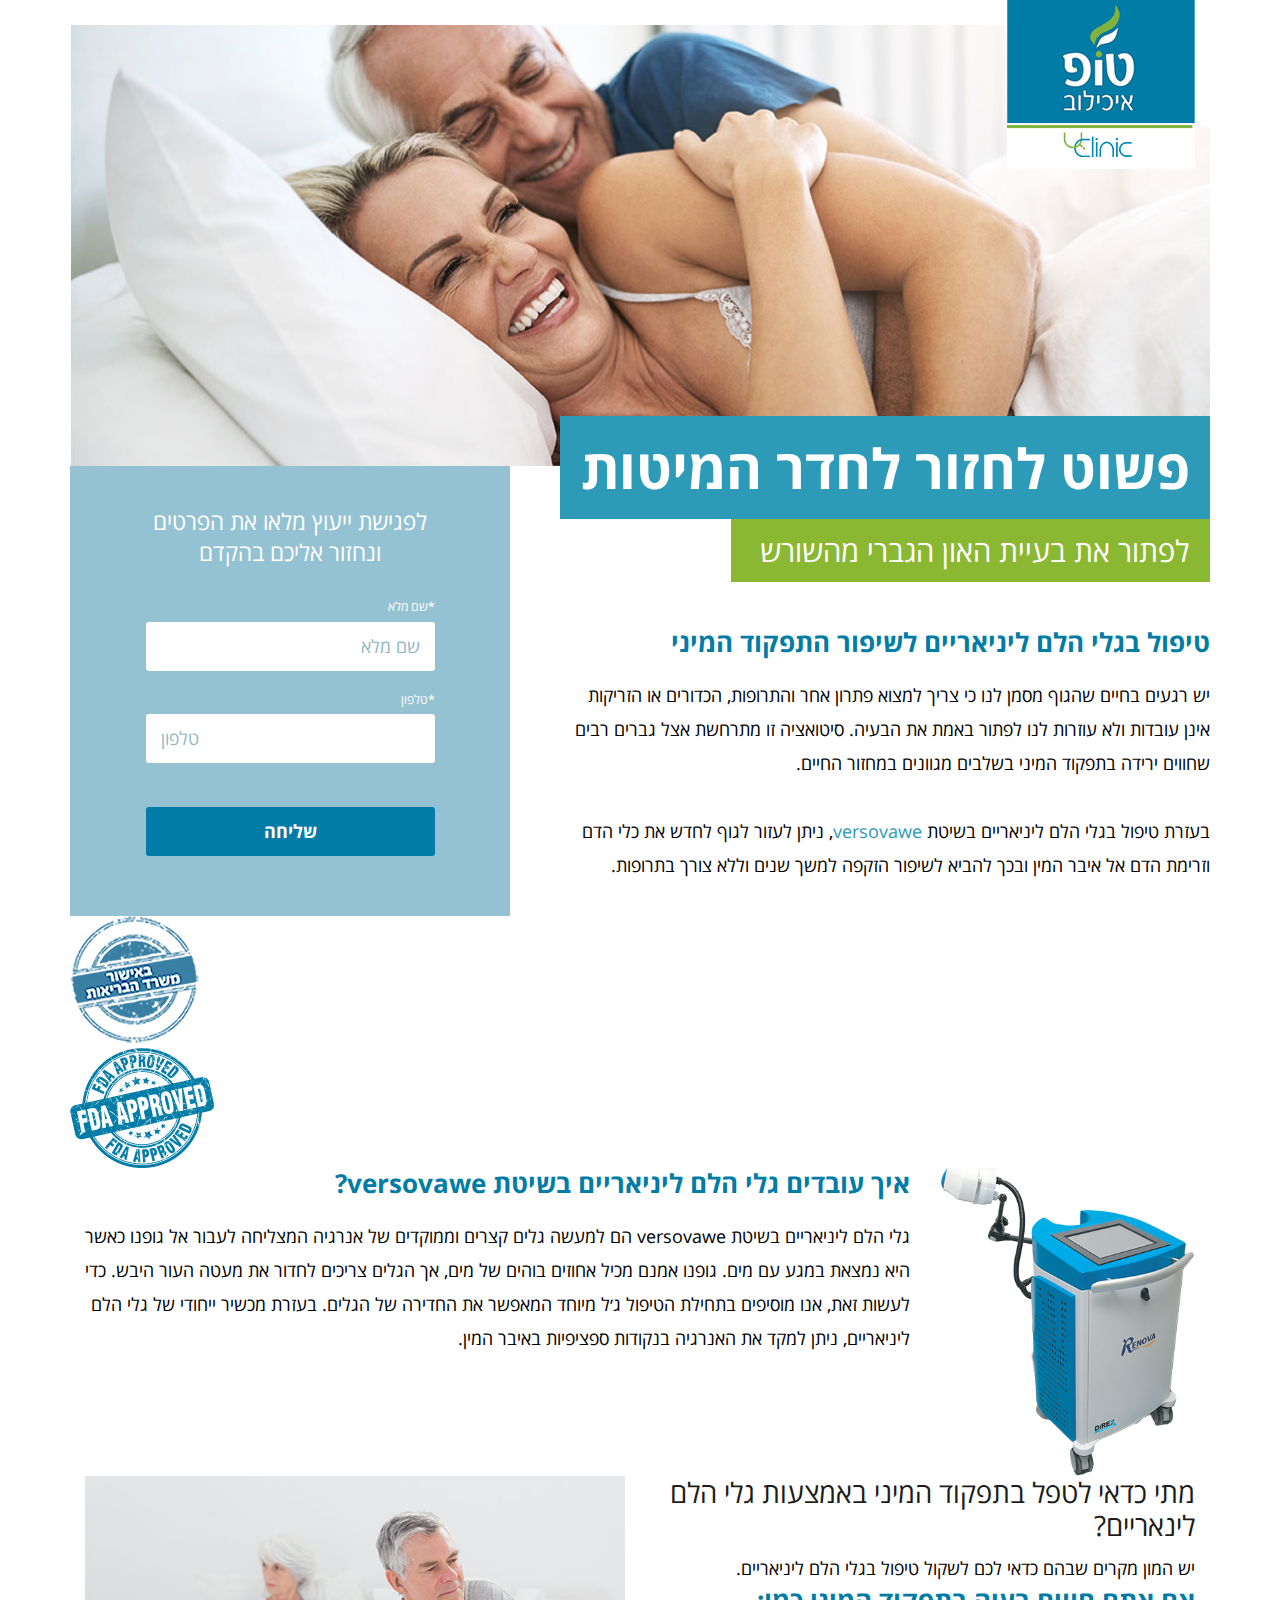
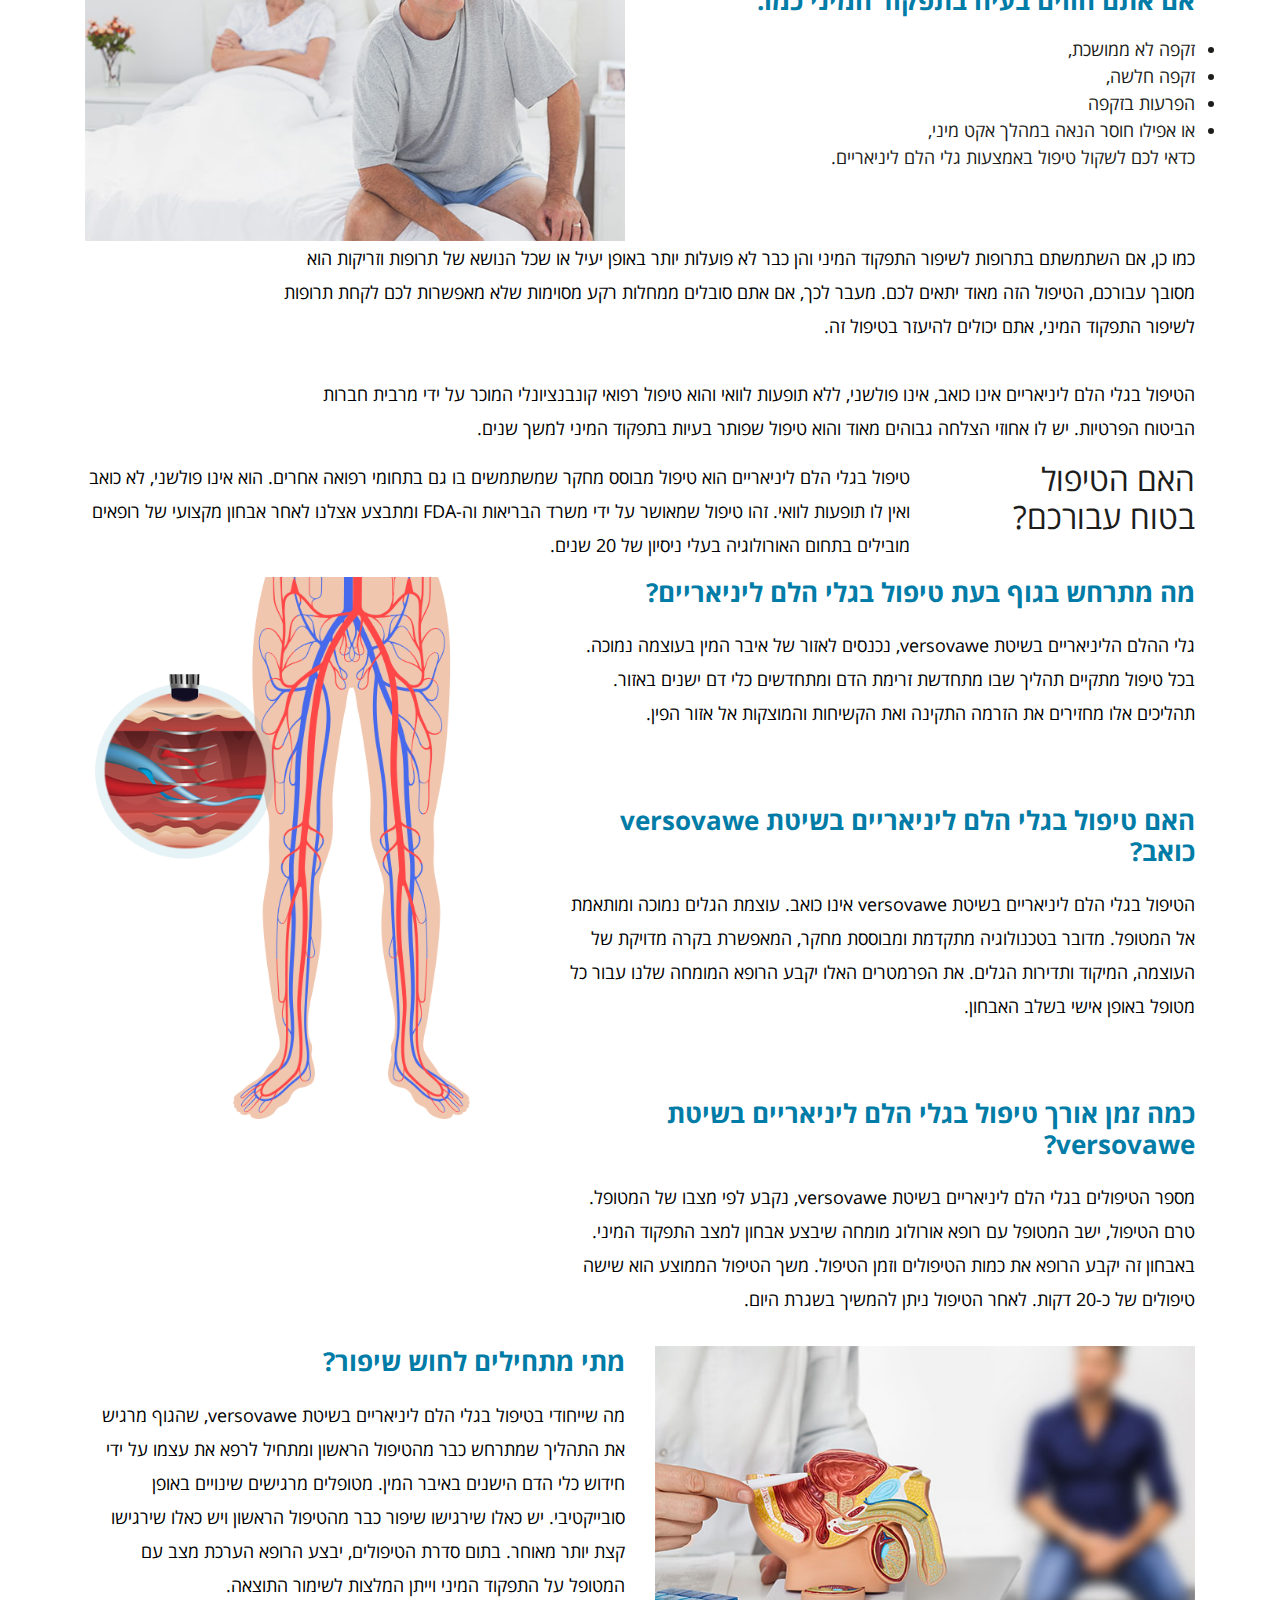
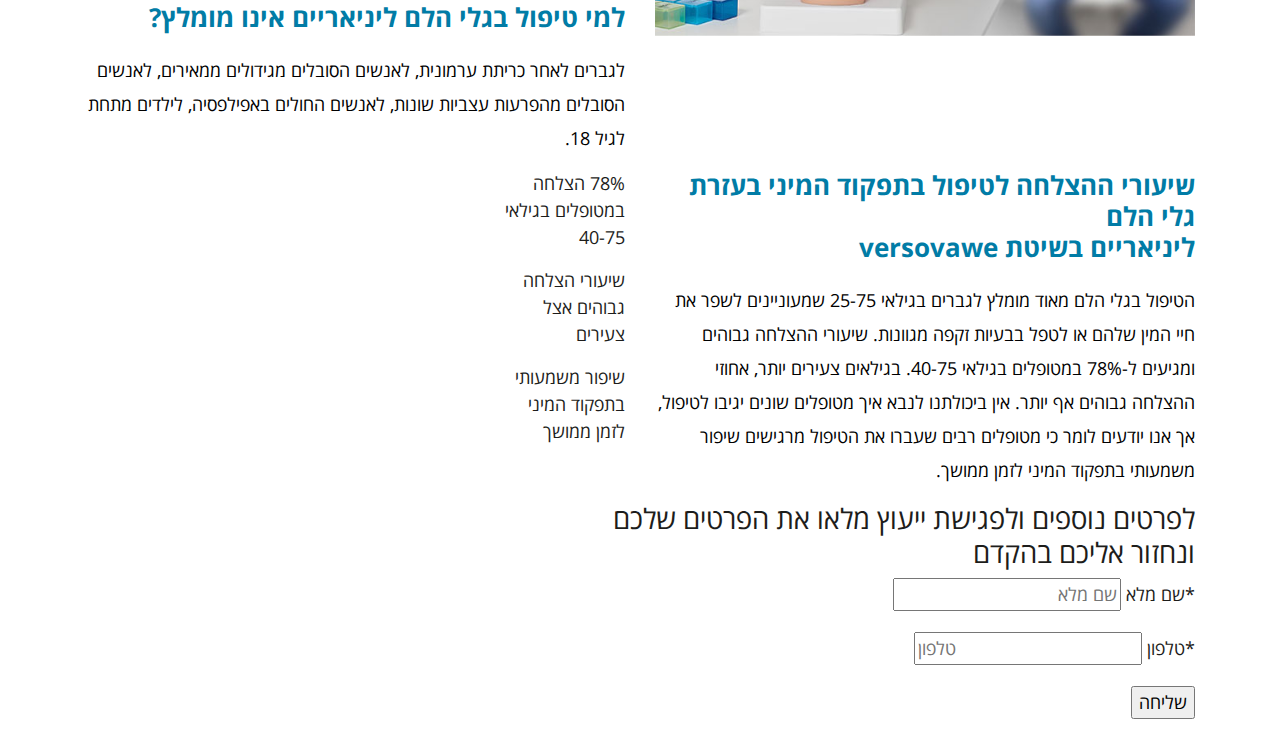
==== uclinic.co.il/index.html @ a856c023 "commit" ====
<!DOCTYPE html>
<html lang="he" dir="rtl">
    <head>
        <title>UClinic</title>

        <!-- Meta -->
        <meta charset="utf-8" />
        <meta name="viewport" content="width=device-width, initial-scale=1.0" />

        <!-- Stylesheet -->
        <link rel="stylesheet" href="css/bootstrap.min.css" />
        <link rel="stylesheet" href="css/aos.css" />
        <link rel="stylesheet" href="css/style.css" />
    </head>
    <body>
        <header>
            <section class="h-sec-one">
                <div class="container">
                    <div class="row">
                        <div class="col-12 col-sm-12 col-md-12 col-lg-12 col-xl-12 p-md-0">
                            <a href="javascript:;" class="h-logo">
                                <img src="images/logo.png" alt="logo" class="img-fluid">
                            </a>
                        </div>
                    </div>
                </div>
            </section>
        </header>

        <main>
            <section class="m-sec-one">
                <div class="container">
                    <div class="row">
                        <div class="col-12 col-sm-12 col-md-12 col-lg-12 col-xl-12 p-md-0">
                            <div class="banner"></div>
                        </div>
                    </div>
                </div>
            </section>

            <section class="m-sec-two">
                <div class="container">
                    <div class="row">
                        <div class="col-12 col-sm-12 col-md-7 col-lg-7 col-xl-7 pl-md-0">
                            <div class="sec-two-right">
                                <div class="sec-two-right-title">
                                    <h2>פשוט לחזור לחדר המיטות</h2>
                                    <h3>לפתור את בעיית האון הגברי מהשורש</h3>
                                </div>
                                <div class="sec-desc">
                                    <h4>טיפול בגלי הלם ליניאריים לשיפור התפקוד המיני</h4>
                                    <p>יש רגעים בחיים שהגוף מסמן לנו כי צריך למצוא פתרון אחר והתרופות, הכדורים או הזריקות אינן עובדות ולא עוזרות לנו לפתור באמת את הבעיה. סיטואציה זו מתרחשת אצל גברים רבים שחווים ירידה בתפקוד המיני בשלבים מגוונים במחזור החיים.<br/><br/>בעזרת טיפול בגלי הלם ליניאריים בשיטת <a href="">versovawe</a>, ניתן לעזור לגוף לחדש את כלי הדם וזרימת הדם אל איבר המין ובכך להביא לשיפור הזקפה למשך שנים וללא צורך בתרופות.</p>
                                </div>
                            </div>
                        </div>
                        <div class="col-12 col-sm-12 col-md-5 col-lg-5 col-xl-5 pr-md-0 text-right">
                            <div class="sec-two-left">
                                <h3>לפגישת ייעוץ מלאו את הפרטים<br/>ונחזור אליכם בהקדם</h3>
                                <form>
                                    <div class="form-group">
                                        <label for="fullname">*שם מלא</label>
                                        <input id="fullname" type="text" name="fullname" placeholder="שם מלא">
                                    </div>
                                    <div class="form-group">
                                        <label for="phone">*טלפון</label>
                                        <input id="phone" type="tel" name="phone" placeholder="טלפון">
                                    </div>
                                    <div class="form-group">
                                        <label>&nbsp;</label>
                                        <input type="submit" value="שליחה">
                                    </div>
                                </form>
                            </div>
                            <div class="">
                                <div class="">
                                    <img src="images/003.png" alt="image" class="img-fluid">
                                </div>
                                <div class="">
                                    <img src="images/002.png" alt="image" class="img-fluid">
                                </div>
                            </div>
                        </div>
                    </div>
                </div>
            </section>

            <section class="m-sec-three">
                <div class="container">
                    <div class="row">
                        <div class="col-12 col-sm-12 col-md-3 col-lg-3 col-xl-3">
                            <div class="">
                                <img src="images/004.png" alt="image" class="img-fluid">
                            </div>
                        </div>
                        <div class="col-12 col-sm-12 col-md-9 col-lg-9 col-xl-9">
                            <div class="sec-desc">
                                <h4>איך עובדים גלי הלם ליניאריים בשיטת versovawe?</h4>
                                <p>גלי הלם ליניאריים בשיטת versovawe הם למעשה גלים קצרים וממוקדים של אנרגיה המצליחה לעבור אל גופנו כאשר היא נמצאת במגע עם מים. גופנו אמנם מכיל אחוזים בוהים של מים, אך הגלים צריכים לחדור את מעטה העור היבש. כדי לעשות זאת, אנו מוסיפים בתחילת הטיפול ג׳ל מיוחד המאפשר את החדירה של הגלים. בעזרת מכשיר ייחודי של גלי הלם ליניאריים, ניתן למקד את האנרגיה בנקודות ספציפיות באיבר המין.</p>
                            </div>
                        </div>
                    </div>
                </div>
            </section>

            <section class="m-sec-four">
                <div class="container">
                    <div class="row">
                        <div class="col-12 col-sm-12 col-md-6 col-lg-6 col-xl-6">
                            <div class="sec-desc">
                                <h3>מתי כדאי לטפל בתפקוד המיני באמצעות גלי הלם לינאריים?</h3>
                                <p>יש המון מקרים שבהם כדאי לכם לשקול טיפול בגלי הלם ליניאריים. </p>
                                <h4>אם אתם חווים בעיה בתפקוד המיני כמו: </h4>
                                <ul>
                                    <li>זקפה לא ממושכת,</li>
                                    <li>זקפה חלשה,</li>
                                    <li>הפרעות בזקפה</li>
                                    <li>או אפילו חוסר הנאה במהלך אקט מיני,</li>
                                </ul>
                                <span class="">כדאי לכם לשקול טיפול באמצעות גלי הלם ליניאריים.</span>
                            </div>
                        </div>
                        <div class="col-12 col-sm-12 col-md-6 col-lg-6 col-xl-6">
                            <div class="">
                                <img src="images/005.jpg" alt="image" class="img-fluid">
                            </div>
                        </div>
                    </div>
                </div>
            </section>

            <section class="m-sec-five">
                <div class="container">
                    <div class="row">
                        <div class="col-12 col-sm-12 col-md-12 col-lg-10 col-xl-10">
                            <div class="sec-desc">
                                <p>כמו כן, אם השתמשתם בתרופות לשיפור התפקוד המיני והן כבר לא פועלות יותר באופן יעיל או שכל הנושא של תרופות וזריקות הוא מסובך עבורכם, הטיפול הזה מאוד יתאים לכם. מעבר לכך, אם אתם סובלים ממחלות רקע מסוימות שלא מאפשרות לכם לקחת תרופות לשיפור התפקוד המיני, אתם יכולים להיעזר בטיפול זה.<br/><br/>הטיפול בגלי הלם ליניאריים אינו כואב, אינו פולשני, ללא תופעות לוואי והוא טיפול רפואי קונבנציונלי המוכר על ידי מרבית חברות הביטוח הפרטיות. יש לו אחוזי הצלחה גבוהים מאוד והוא טיפול שפותר בעיות בתפקוד המיני למשך שנים.</p>
                            </div>
                        </div>
                        <div class="col-12 col-sm-12 col-md-12 col-lg-2 col-xl-2"></div>
                    </div>
                </div>
            </section>

            <section class="m-sec-six">
                <div class="container">
                    <div class="row">
                        <div class="col-12 col-sm-12 col-md-4 col-lg-3 col-xl-3">
                            <div class="">
                                <h2>האם הטיפול <br/>בטוח עבורכם?</h2>
                            </div>
                        </div>
                        <div class="col-12 col-sm-12 col-md-8 col-lg-9 col-xl-9">
                            <div class="sec-desc">
                                <p>טיפול בגלי הלם ליניאריים הוא טיפול מבוסס מחקר שמשתמשים בו גם בתחומי רפואה אחרים. הוא אינו פולשני, לא כואב ואין לו תופעות לוואי. זהו טיפול שמאושר על ידי משרד הבריאות וה-FDA ומתבצע אצלנו לאחר אבחון מקצועי של רופאים מובילים בתחום האורולוגיה בעלי ניסיון של 20 שנים.</p>
                            </div>
                        </div>
                    </div>
                </div>
            </section>

            <section class="m-sec-seven">
                <div class="container">
                    <div class="row">
                        <div class="col-12 col-sm-12 col-md-6 col-lg-7 col-xl-7">
                            <div class="sec-desc">
                                <h4>מה מתרחש בגוף בעת טיפול בגלי הלם ליניאריים?</h4>
                                <p>גלי ההלם הליניאריים בשיטת versovawe, נכנסים לאזור של איבר המין בעוצמה נמוכה. בכל טיפול מתקיים תהליך שבו מתחדשת זרימת הדם ומתחדשים כלי דם ישנים באזור. תהליכים אלו מחזירים את הזרמה התקינה ואת הקשיחות והמוצקות אל אזור הפין.</p>
                                <h4>האם טיפול בגלי הלם ליניאריים בשיטת versovawe כואב?</h4>
                                <p>הטיפול בגלי הלם ליניאריים בשיטת versovawe אינו כואב. עוצמת הגלים נמוכה ומותאמת אל המטופל. מדובר בטכנולוגיה מתקדמת ומבוססת מחקר, המאפשרת בקרה מדויקת של העוצמה, המיקוד ותדירות הגלים. את הפרמטרים האלו יקבע הרופא המומחה שלנו עבור כל מטופל באופן אישי בשלב האבחון.</p>
                                <h4>כמה זמן אורך טיפול בגלי הלם ליניאריים בשיטת versovawe?</h4>
                                <p>מספר הטיפולים בגלי הלם ליניאריים בשיטת versovawe, נקבע לפי מצבו של המטופל. טרם הטיפול, ישב המטופל עם רופא אורולוג מומחה שיבצע אבחון למצב התפקוד המיני. באבחון זה יקבע הרופא את כמות הטיפולים וזמן הטיפול. משך הטיפול הממוצע הוא שישה טיפולים של כ-20 דקות. לאחר הטיפול ניתן להמשיך בשגרת היום.</p>
                            </div>
                        </div>
                        <div class="col-12 col-sm-12 col-md-6 col-lg-5 col-xl-5">
                            <div class="text-left">
                                <img src="images/007.png" alt="image" class="img-fluid">
                            </div>
                        </div>
                    </div>
                </div>
            </section>

            <section class="m-sec-eight">
                <div class="container">
                    <div class="row">
                        <div class="col-12 col-sm-12 col-md-6 col-lg-6 col-xl-6">
                            <div class="">
                                <img src="images/008.jpg" alt="image" class="img-fluid">
                            </div>
                        </div>
                        <div class="col-12 col-sm-12 col-md-6 col-lg-6 col-xl-6">
                            <div class="sec-desc">
                                <h4>מתי מתחילים לחוש שיפור?</h4>
                                <p>מה שייחודי בטיפול בגלי הלם ליניאריים בשיטת versovawe, שהגוף מרגיש את התהליך שמתרחש כבר מהטיפול הראשון ומתחיל לרפא את עצמו על ידי חידוש כלי הדם הישנים באיבר המין. מטופלים מרגישים שינויים באופן סובייקטיבי. יש כאלו שירגישו שיפור כבר מהטיפול הראשון ויש כאלו שירגישו קצת יותר מאוחר. בתום סדרת הטיפולים, יבצע הרופא הערכת מצב עם המטופל על התפקוד המיני וייתן המלצות לשימור התוצאה.</p>
                                <h4>למי טיפול בגלי הלם ליניאריים אינו מומלץ?</h4>
                                <p>לגברים לאחר כריתת ערמונית, לאנשים הסובלים מגידולים ממאירים, לאנשים הסובלים מהפרעות עצביות שונות, לאנשים החולים באפילפסיה, לילדים מתחת לגיל 18.</p>
                            </div>
                        </div>
                    </div>
                </div>
            </section>

            <section class="m-sec-nine">
                <div class="container">
                    <div class="row">
                        <div class="col-12 col-sm-12 col-md-6 col-lg-6 col-xl-6">
                            <div class="sec-desc">
                                <h4>שיעורי ההצלחה לטיפול בתפקוד המיני בעזרת גלי הלם <br/>ליניאריים בשיטת versovawe</h4>
                                <p>הטיפול בגלי הלם מאוד מומלץ לגברים בגילאי 25-75 שמעוניינים לשפר את חיי המין שלהם או לטפל בבעיות זקפה מגוונות. שיעורי ההצלחה גבוהים ומגיעים ל-78% במטופלים בגילאי 40-75. בגילאים צעירים יותר, אחוזי ההצלחה גבוהים אף יותר. אין ביכולתנו לנבא איך מטופלים שונים יגיבו לטיפול, אך אנו יודעים לומר כי מטופלים רבים שעברו את הטיפול מרגישים שיפור משמעותי בתפקוד המיני לזמן ממושך.</p>
                            </div>
                        </div>
                        <div class="col-12 col-sm-12 col-md-6 col-lg-6 col-xl-6">
                            <div class="">
                                <p>78% הצלחה<br/>במטופלים בגילאי<br/>40-75</p>
                                <p>שיעורי הצלחה<br/>גבוהים אצל<br/>צעירים</p>
                                <p>שיפור משמעותי <br/>בתפקוד המיני<br/>לזמן ממושך</p>
                            </div>
                        </div>
                    </div>
                </div>
            </section>
        </main>

        <footer>
            <section class="f-sec-one">
                <div class="container">
                    <div class="row">
                        <div class="col-12 col-sm-12 col-md-12 col-lg-12 col-xl-12">
                            <div class="">
                                <h3>לפרטים נוספים ולפגישת ייעוץ מלאו את הפרטים שלכם<br/>ונחזור אליכם בהקדם</h3>
                                <form>
                                    <div class="form-group">
                                        <label for="fullname">*שם מלא</label>
                                        <input id="fullname" type="text" name="fullname" placeholder="שם מלא">
                                    </div>
                                    <div class="form-group">
                                        <label for="phone">*טלפון</label>
                                        <input id="phone" type="tel" name="phone" placeholder="טלפון">
                                    </div>
                                    <div class="form-group">
                                        <input type="submit" value="שליחה">
                                    </div>
                                </form>
                            </div>
                        </div>
                    </div>
                </div>
            </section>
        </footer>

        <!-- Javascript -->
        <script src="js/jquery.min.js"></script>
        <script src="js/bootstrap.min.js"></script>
        <script src="js/aos.js"></script>
        <script src="js/script.js"></script>
    </body>
</html>
---- uclinic.co.il/css/style.css ----
@font-face {
    font-family: 'OpenSansHebrew';
    src: url('../fonts/OpenSansHebrew-Light.eot?#iefix') format('embedded-opentype'), url('../fonts/OpenSansHebrew-Light.woff') format('woff'), url('../fonts/OpenSansHebrew-Light.ttf') format('truetype'), url('../fonts/OpenSansHebrew-Light.svg#OpenSansHebrew-Light') format('svg');
    font-weight: 300;
    font-style: normal;
    display: swap;
}

@font-face {
    font-family: 'OpenSansHebrew';
    src: url('../fonts/OpenSansHebrew-Regular.eot');
    src: local('ג˜÷'), url('../fonts/OpenSansHebrew-Regular.woff') format('woff'), url('../fonts/OpenSansHebrew-Regular.ttf') format('truetype'), url('../fonts/OpenSansHebrew-Regular.svg') format('svg');
    font-weight: 400;
    font-style: normal;
    display: swap;
}

@font-face {
    font-family: 'OpenSansHebrew';
    src: url('../fonts/OpenSansHebrew-Bold.eot');
    src: local('ג˜÷'), url('../fonts/OpenSansHebrew-Bold.woff') format('woff'), url('../fonts/OpenSansHebrew-Bold.ttf') format('truetype'), url('../fonts/OpenSansHebrew-Bold.svg') format('svg');
    font-weight: 700;
    font-style: normal;
    display: swap;
}

@font-face {
    font-family: 'OpenSansHebrew';
    src: url('../fonts/OpenSansHebrew-ExtraBold.eot');
    src: local('☺'), url('../fonts/OpenSansHebrew-ExtraBold.woff') format('woff'), url('../fonts/OpenSansHebrew-ExtraBold.ttf') format('truetype'), url('../fonts/OpenSansHebrew-ExtraBold.svg') format('svg');
    font-weight: 900;
    font-style: normal;
    display: swap;
}

body {
    font-family: 'OpenSansHebrew';
    font-size: 18px;
    color: #1d1d1b;
}

a {
    color: #2d9ab7;
}

a:hover {
    color: #2d9ab7;
    text-decoration: none;
}

dl,
ol,
ul {
    margin-bottom: 0;
    padding-right: 0;
}

.h-sec-one {
    padding-top: 25px;
}

.h-logo {
    position: absolute;
    top: -25px; 
    right: 15px;
    z-index: 1;
}

.banner {
    min-height: 441px;
    background-image: url('../images/001.jpg');
    background-repeat: no-repeat;
    background-position: top left;
    background-size: cover;
}

.sec-two-right-title {
    margin-top: -50px;
    margin-bottom: 45px;
}

.sec-two-right-title h2 {
    font-size: 54.89px;
    line-height: normal;
    font-weight: 700;
    color: #ffffff;
    background-color: #2d9ab7;
    margin-bottom: 0;
    margin-top: 0;
    padding: 14px 20px;
}

.sec-two-right-title h3 {
    font-size: 29.77px;
    line-height: normal;
    font-weight: 400;
    color: #ffffff;
    background-color: #8bb833;
    margin-bottom: 0;
    margin-top: 0;
    padding: 11px 21px 11px 29px;
    display: inline-block;
}

.sec-desc h4 {
    font-size: 26px;
    font-weight: 700;
    color: #017ca6;
    margin-top: 0;
    margin-bottom: 20px;
}

.sec-desc p {
    font-size: 18px;
    line-height: 34px;
    font-weight: 400;
    color: #000000;
    margin-bottom: 15px;
}

.sec-desc p:not(:last-child) {
    margin-bottom: 0;
}

.m-sec-seven {
    margin-bottom: 15px;
}

.m-sec-seven .sec-desc p:not(:last-child) {
    margin-bottom: 75px;
}

.sec-two-left {
    background-color: #94c2d2;
    padding: 40px;
    text-align: center;
    max-width: 440px;
    display: inline-block;
    vertical-align: top;
    width: 100%;
}

.sec-two-left h3 {
    color: #ffffff;
    font-size: 22.86px;
    line-height: 31.14px;
    margin-top: 0;
    margin-bottom: 30px;
}

.sec-two-left form label {
    display: block;
    font-size: 12.34px;
    color: #ffffff;
    text-align: right;
    width: 289px;
    margin: 0 auto 5px;
}

.sec-two-left form .form-group {
    margin-bottom: 0;
}

.sec-two-left form input {
    width: 289px;
    margin: 0 auto 20px;
    border: 0;
    font-size: 18px;
    color: #93b7c4;
    border-radius: 3px;
    padding: 11px 15px;
}

.sec-two-left form input::placeholder {
    color: #93b7c4;
    opacity: 1;
}
  
.sec-two-left form input:-ms-input-placeholder {
    color: #93b7c4;
}
  
.sec-two-left form input::-ms-input-placeholder {
    color: #93b7c4;
}

.sec-two-left form input[type="submit"] {
    background-color: #017ca6;
    font-size: 18px;
    font-weight: 700;
    color: #ffffff;
}


/* Responsive */
@media (max-width:575px) {

}

@media (min-width:576px) {

}

@media (max-width:767px) {

}

@media (min-width:768px) {

}

@media (min-width:768px) and (max-width:991px) {

}

@media (min-width:992px) {

}

@media (min-width:992px) and (max-width:1199px) {

}

@media (min-width:1200px) {

}

@media (min-width:1440px) {
    .container, .container-lg, .container-md, .container-sm, .container-xl {
        max-width: 1400px;
    }
    .sec-two-right {
        max-width: 709px;
    }
    .m-sec-seven .sec-desc {
        padding-left: 75px;
        padding-top: 75px;
        padding-bottom: 75px;
    }
}
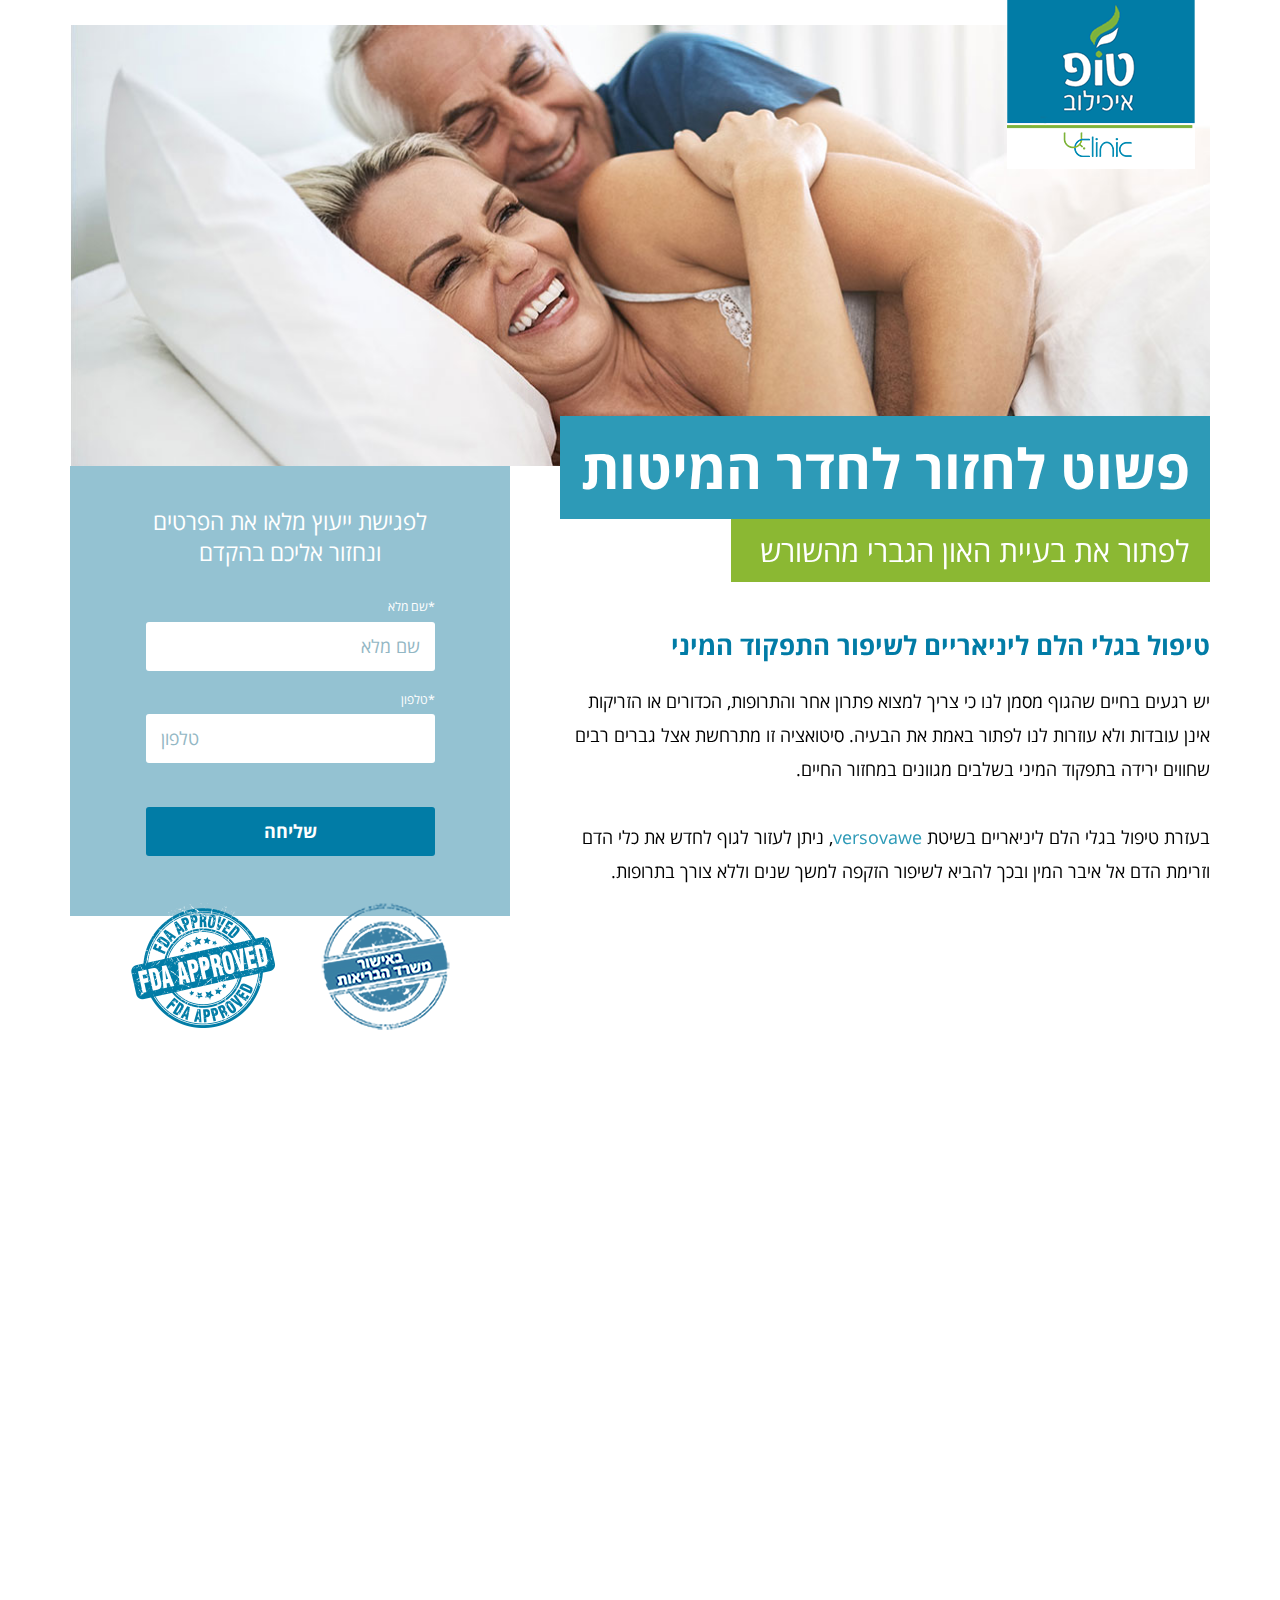
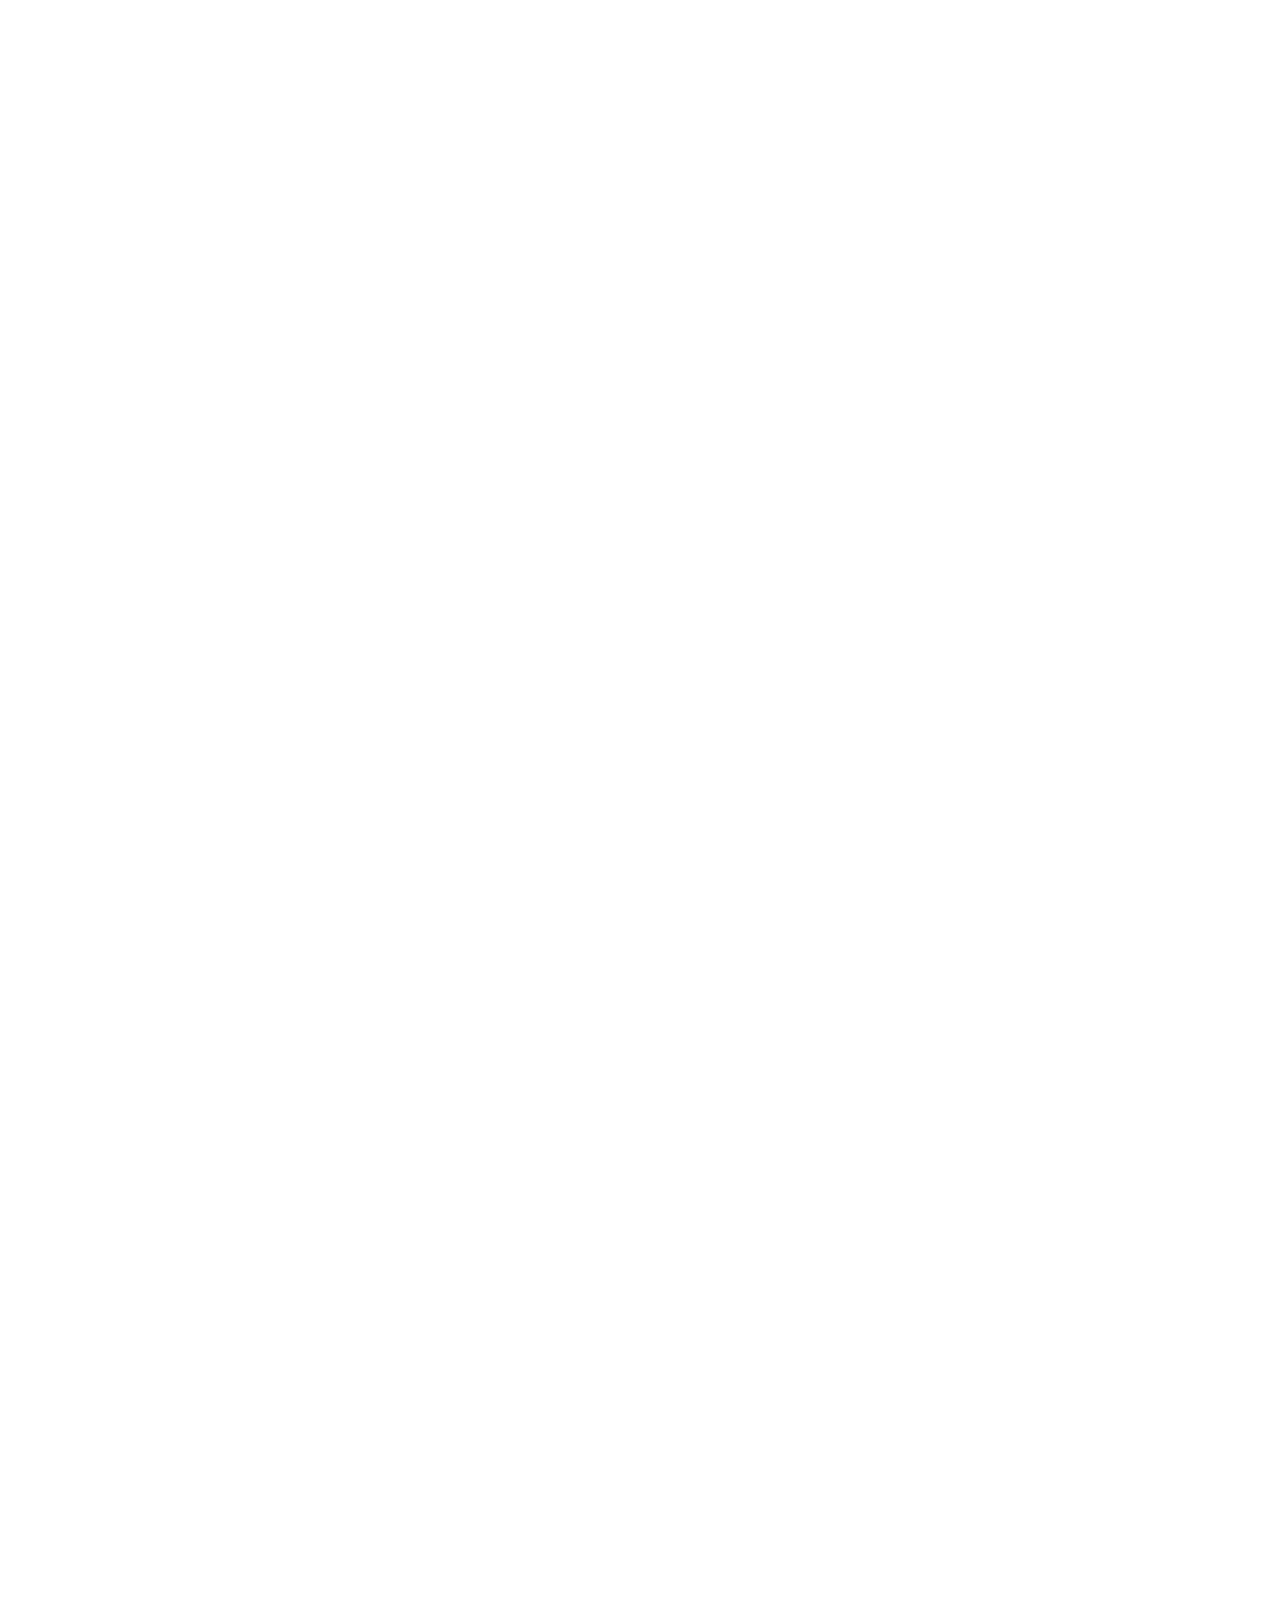
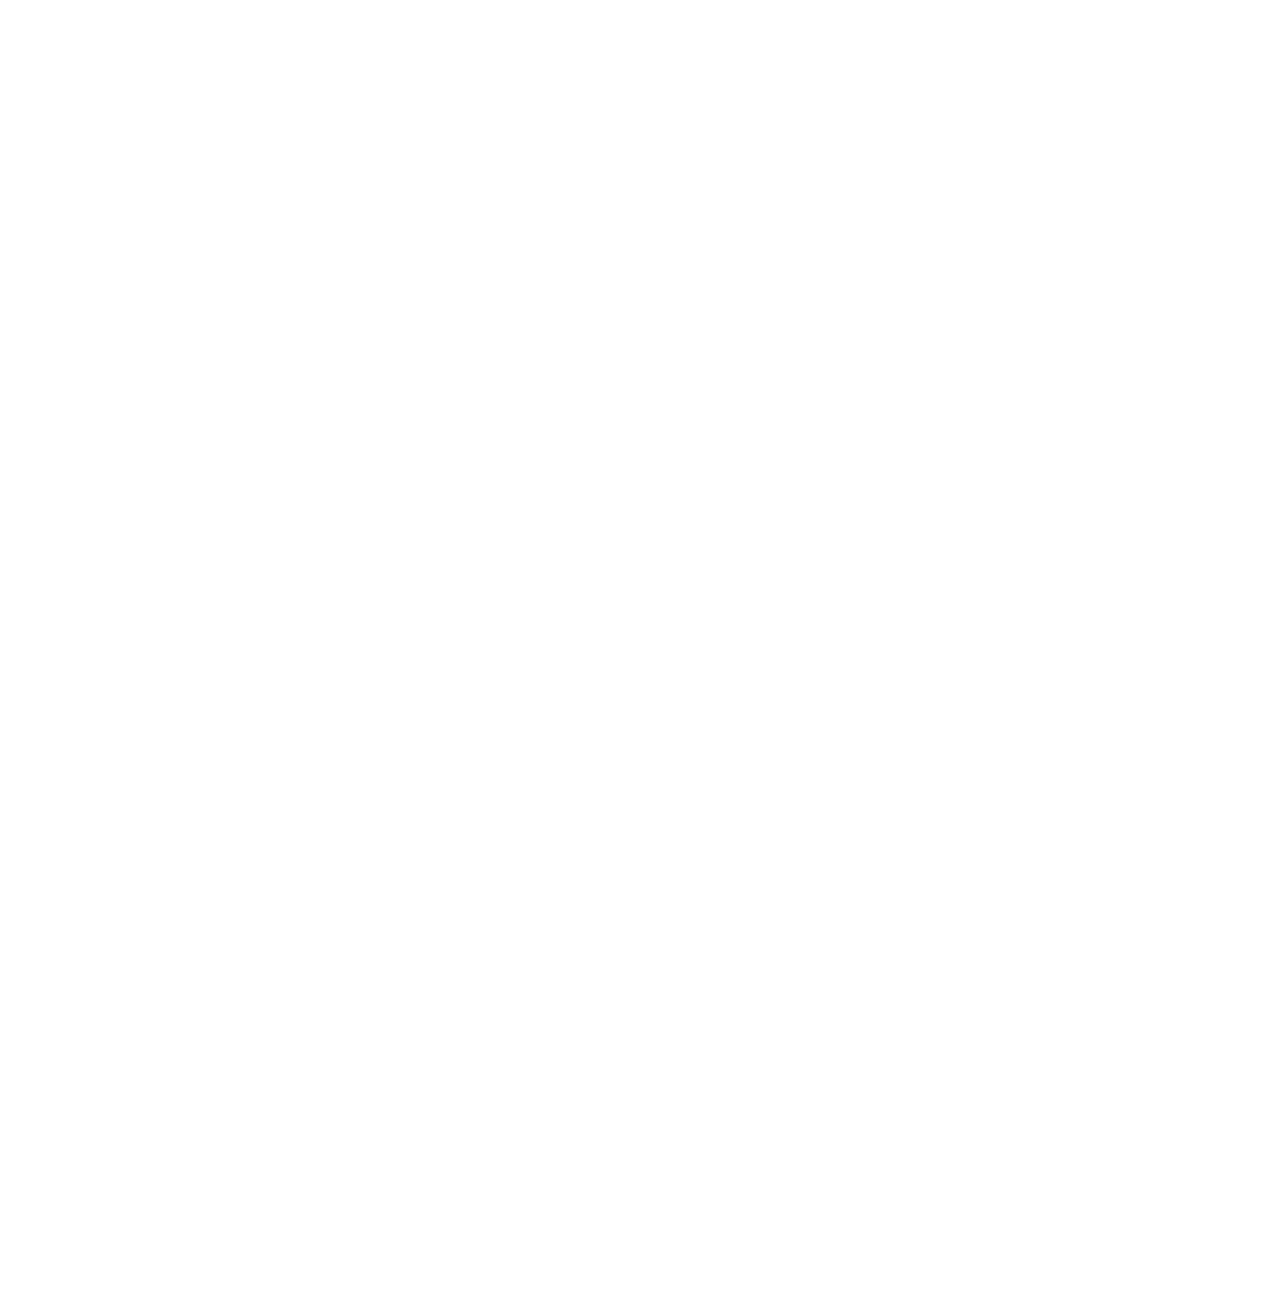
==== commit de69cbb3: "commit" ====
--- a/uclinic.co.il/index.html
+++ b/uclinic.co.il/index.html
@@ -17,7 +17,7 @@
             <section class="h-sec-one">
                 <div class="container">
                     <div class="row">
-                        <div class="col-12 col-sm-12 col-md-12 col-lg-12 col-xl-12 p-md-0">
+                        <div class="col-12 col-sm-12 col-md-12 col-lg-12 col-xl-12 px-lg-0">
                             <a href="javascript:;" class="h-logo">
                                 <img src="images/logo.png" alt="logo" class="img-fluid">
                             </a>
@@ -31,7 +31,7 @@
             <section class="m-sec-one">
                 <div class="container">
                     <div class="row">
-                        <div class="col-12 col-sm-12 col-md-12 col-lg-12 col-xl-12 p-md-0">
+                        <div class="col-12 col-sm-12 col-md-12 col-lg-12 col-xl-12 px-lg-0" data-aos="fade-down">
                             <div class="banner"></div>
                         </div>
                     </div>
@@ -41,7 +41,7 @@
             <section class="m-sec-two">
                 <div class="container">
                     <div class="row">
-                        <div class="col-12 col-sm-12 col-md-7 col-lg-7 col-xl-7 pl-md-0">
+                        <div class="col-12 col-sm-12 col-md-12 col-lg-7 col-xl-7 pl-lg-0" data-aos="fade-left">
                             <div class="sec-two-right">
                                 <div class="sec-two-right-title">
                                     <h2>פשוט לחזור לחדר המיטות</h2>
@@ -53,7 +53,7 @@
                                 </div>
                             </div>
                         </div>
-                        <div class="col-12 col-sm-12 col-md-5 col-lg-5 col-xl-5 pr-md-0 text-right">
+                        <div class="col-12 col-sm-12 col-md-12 col-lg-5 col-xl-5 pr-lg-0 text-right" data-aos="fade-right">
                             <div class="sec-two-left">
                                 <h3>לפגישת ייעוץ מלאו את הפרטים<br/>ונחזור אליכם בהקדם</h3>
                                 <form>
@@ -71,11 +71,11 @@
                                     </div>
                                 </form>
                             </div>
-                            <div class="">
-                                <div class="">
+                            <div class="sec-two-left-fda">
+                                <div class="fda-icon">
                                     <img src="images/003.png" alt="image" class="img-fluid">
                                 </div>
-                                <div class="">
+                                <div class="fda-icon">
                                     <img src="images/002.png" alt="image" class="img-fluid">
                                 </div>
                             </div>
@@ -87,12 +87,12 @@
             <section class="m-sec-three">
                 <div class="container">
                     <div class="row">
-                        <div class="col-12 col-sm-12 col-md-3 col-lg-3 col-xl-3">
-                            <div class="">
+                        <div class="col-12 col-sm-12 col-md-12 col-lg-2 col-xl-2 pl-lg-0" data-aos="flip-left">
+                            <div class="m-sec-three-img">
                                 <img src="images/004.png" alt="image" class="img-fluid">
                             </div>
                         </div>
-                        <div class="col-12 col-sm-12 col-md-9 col-lg-9 col-xl-9">
+                        <div class="col-12 col-sm-12 col-md-12 col-lg-10 col-xl-10 pr-lg-0" data-aos="fade-right">
                             <div class="sec-desc">
                                 <h4>איך עובדים גלי הלם ליניאריים בשיטת versovawe?</h4>
                                 <p>גלי הלם ליניאריים בשיטת versovawe הם למעשה גלים קצרים וממוקדים של אנרגיה המצליחה לעבור אל גופנו כאשר היא נמצאת במגע עם מים. גופנו אמנם מכיל אחוזים בוהים של מים, אך הגלים צריכים לחדור את מעטה העור היבש. כדי לעשות זאת, אנו מוסיפים בתחילת הטיפול ג׳ל מיוחד המאפשר את החדירה של הגלים. בעזרת מכשיר ייחודי של גלי הלם ליניאריים, ניתן למקד את האנרגיה בנקודות ספציפיות באיבר המין.</p>
@@ -105,9 +105,9 @@
             <section class="m-sec-four">
                 <div class="container">
                     <div class="row">
-                        <div class="col-12 col-sm-12 col-md-6 col-lg-6 col-xl-6">
-                            <div class="sec-desc">
-                                <h3>מתי כדאי לטפל בתפקוד המיני באמצעות גלי הלם לינאריים?</h3>
+                        <div class="col-12 col-sm-12 col-md-12 col-lg-6 col-xl-6 pl-lg-0" data-aos="fade-left">
+                            <div class="sec-desc">
+                                <h4>מתי כדאי לטפל בתפקוד המיני באמצעות גלי הלם לינאריים?</h4>
                                 <p>יש המון מקרים שבהם כדאי לכם לשקול טיפול בגלי הלם ליניאריים. </p>
                                 <h4>אם אתם חווים בעיה בתפקוד המיני כמו: </h4>
                                 <ul>
@@ -116,12 +116,12 @@
                                     <li>הפרעות בזקפה</li>
                                     <li>או אפילו חוסר הנאה במהלך אקט מיני,</li>
                                 </ul>
-                                <span class="">כדאי לכם לשקול טיפול באמצעות גלי הלם ליניאריים.</span>
-                            </div>
-                        </div>
-                        <div class="col-12 col-sm-12 col-md-6 col-lg-6 col-xl-6">
-                            <div class="">
-                                <img src="images/005.jpg" alt="image" class="img-fluid">
+                                <span class="sec-desc-span">כדאי לכם לשקול טיפול באמצעות גלי הלם ליניאריים.</span>
+                            </div>
+                        </div>
+                        <div class="col-12 col-sm-12 col-md-12 col-lg-6 col-xl-6 pr-lg-0" data-aos="fade-right">
+                            <div class="text-right">
+                                <img src="images/005.jpg" alt="image" class="w-100 img-fluid">
                             </div>
                         </div>
                     </div>
@@ -131,12 +131,12 @@
             <section class="m-sec-five">
                 <div class="container">
                     <div class="row">
-                        <div class="col-12 col-sm-12 col-md-12 col-lg-10 col-xl-10">
+                        <div class="col-12 col-sm-12 col-md-12 col-lg-12 col-xl-11 pl-lg-0" data-aos="fade-right">
                             <div class="sec-desc">
                                 <p>כמו כן, אם השתמשתם בתרופות לשיפור התפקוד המיני והן כבר לא פועלות יותר באופן יעיל או שכל הנושא של תרופות וזריקות הוא מסובך עבורכם, הטיפול הזה מאוד יתאים לכם. מעבר לכך, אם אתם סובלים ממחלות רקע מסוימות שלא מאפשרות לכם לקחת תרופות לשיפור התפקוד המיני, אתם יכולים להיעזר בטיפול זה.<br/><br/>הטיפול בגלי הלם ליניאריים אינו כואב, אינו פולשני, ללא תופעות לוואי והוא טיפול רפואי קונבנציונלי המוכר על ידי מרבית חברות הביטוח הפרטיות. יש לו אחוזי הצלחה גבוהים מאוד והוא טיפול שפותר בעיות בתפקוד המיני למשך שנים.</p>
                             </div>
                         </div>
-                        <div class="col-12 col-sm-12 col-md-12 col-lg-2 col-xl-2"></div>
+                        <div class="col-12 col-sm-12 col-md-12 col-lg-12 col-xl-1 pr-lg-0"></div>
                     </div>
                 </div>
             </section>
@@ -144,12 +144,12 @@
             <section class="m-sec-six">
                 <div class="container">
                     <div class="row">
-                        <div class="col-12 col-sm-12 col-md-4 col-lg-3 col-xl-3">
-                            <div class="">
+                        <div class="col-12 col-sm-12 col-md-12 col-lg-1 col-xl-1 pl-lg-0" data-aos="flip-up">
+                            <div class="sec-six-title">
                                 <h2>האם הטיפול <br/>בטוח עבורכם?</h2>
                             </div>
                         </div>
-                        <div class="col-12 col-sm-12 col-md-8 col-lg-9 col-xl-9">
+                        <div class="col-12 col-sm-12 col-md-120 col-lg-11 col-xl-11 pr-lg-0"data-aos="fade-right">
                             <div class="sec-desc">
                                 <p>טיפול בגלי הלם ליניאריים הוא טיפול מבוסס מחקר שמשתמשים בו גם בתחומי רפואה אחרים. הוא אינו פולשני, לא כואב ואין לו תופעות לוואי. זהו טיפול שמאושר על ידי משרד הבריאות וה-FDA ומתבצע אצלנו לאחר אבחון מקצועי של רופאים מובילים בתחום האורולוגיה בעלי ניסיון של 20 שנים.</p>
                             </div>
@@ -161,7 +161,7 @@
             <section class="m-sec-seven">
                 <div class="container">
                     <div class="row">
-                        <div class="col-12 col-sm-12 col-md-6 col-lg-7 col-xl-7">
+                        <div class="col-12 col-sm-12 col-md-12 col-lg-7 col-xl-7 pl-lg-0" data-aos="fade-left">
                             <div class="sec-desc">
                                 <h4>מה מתרחש בגוף בעת טיפול בגלי הלם ליניאריים?</h4>
                                 <p>גלי ההלם הליניאריים בשיטת versovawe, נכנסים לאזור של איבר המין בעוצמה נמוכה. בכל טיפול מתקיים תהליך שבו מתחדשת זרימת הדם ומתחדשים כלי דם ישנים באזור. תהליכים אלו מחזירים את הזרמה התקינה ואת הקשיחות והמוצקות אל אזור הפין.</p>
@@ -171,9 +171,9 @@
                                 <p>מספר הטיפולים בגלי הלם ליניאריים בשיטת versovawe, נקבע לפי מצבו של המטופל. טרם הטיפול, ישב המטופל עם רופא אורולוג מומחה שיבצע אבחון למצב התפקוד המיני. באבחון זה יקבע הרופא את כמות הטיפולים וזמן הטיפול. משך הטיפול הממוצע הוא שישה טיפולים של כ-20 דקות. לאחר הטיפול ניתן להמשיך בשגרת היום.</p>
                             </div>
                         </div>
-                        <div class="col-12 col-sm-12 col-md-6 col-lg-5 col-xl-5">
+                        <div class="col-12 col-sm-12 col-md-12 col-lg-5 col-xl-5 pr-lg-0" data-aos="fade-right">
                             <div class="text-left">
-                                <img src="images/007.png" alt="image" class="img-fluid">
+                                <img src="images/007.png" alt="image" class="w-100 img-fluid">
                             </div>
                         </div>
                     </div>
@@ -183,12 +183,12 @@
             <section class="m-sec-eight">
                 <div class="container">
                     <div class="row">
-                        <div class="col-12 col-sm-12 col-md-6 col-lg-6 col-xl-6">
+                        <div class="col-12 col-sm-12 col-md-12 col-lg-6 col-xl-6 pl-lg-0" data-aos="fade-left">
                             <div class="">
-                                <img src="images/008.jpg" alt="image" class="img-fluid">
-                            </div>
-                        </div>
-                        <div class="col-12 col-sm-12 col-md-6 col-lg-6 col-xl-6">
+                                <img src="images/008.jpg" alt="image" class="w-100 img-fluid">
+                            </div>
+                        </div>
+                        <div class="col-12 col-sm-12 col-md-12 col-lg-6 col-xl-6 pr-lg-0" data-aos="fade-right">
                             <div class="sec-desc">
                                 <h4>מתי מתחילים לחוש שיפור?</h4>
                                 <p>מה שייחודי בטיפול בגלי הלם ליניאריים בשיטת versovawe, שהגוף מרגיש את התהליך שמתרחש כבר מהטיפול הראשון ומתחיל לרפא את עצמו על ידי חידוש כלי הדם הישנים באיבר המין. מטופלים מרגישים שינויים באופן סובייקטיבי. יש כאלו שירגישו שיפור כבר מהטיפול הראשון ויש כאלו שירגישו קצת יותר מאוחר. בתום סדרת הטיפולים, יבצע הרופא הערכת מצב עם המטופל על התפקוד המיני וייתן המלצות לשימור התוצאה.</p>
@@ -203,17 +203,17 @@
             <section class="m-sec-nine">
                 <div class="container">
                     <div class="row">
-                        <div class="col-12 col-sm-12 col-md-6 col-lg-6 col-xl-6">
+                        <div class="col-12 col-sm-12 col-md-12 col-lg-6 col-xl-6 pl-lg-0" data-aos="fade-left">
                             <div class="sec-desc">
                                 <h4>שיעורי ההצלחה לטיפול בתפקוד המיני בעזרת גלי הלם <br/>ליניאריים בשיטת versovawe</h4>
                                 <p>הטיפול בגלי הלם מאוד מומלץ לגברים בגילאי 25-75 שמעוניינים לשפר את חיי המין שלהם או לטפל בבעיות זקפה מגוונות. שיעורי ההצלחה גבוהים ומגיעים ל-78% במטופלים בגילאי 40-75. בגילאים צעירים יותר, אחוזי ההצלחה גבוהים אף יותר. אין ביכולתנו לנבא איך מטופלים שונים יגיבו לטיפול, אך אנו יודעים לומר כי מטופלים רבים שעברו את הטיפול מרגישים שיפור משמעותי בתפקוד המיני לזמן ממושך.</p>
                             </div>
                         </div>
-                        <div class="col-12 col-sm-12 col-md-6 col-lg-6 col-xl-6">
-                            <div class="">
-                                <p>78% הצלחה<br/>במטופלים בגילאי<br/>40-75</p>
-                                <p>שיעורי הצלחה<br/>גבוהים אצל<br/>צעירים</p>
-                                <p>שיפור משמעותי <br/>בתפקוד המיני<br/>לזמן ממושך</p>
+                        <div class="col-12 col-sm-12 col-md-12 col-lg-6 col-xl-6 pr-lg-0" data-aos="fade-right">
+                            <div class="sec-nine-left">
+                                <div class="sec-nine-text"><p>78% הצלחה<br/>במטופלים בגילאי<br/>40-75</p></div>
+                                <div class="sec-nine-text"><p>שיעורי הצלחה<br/>גבוהים אצל<br/>צעירים</p></div>
+                                <div class="sec-nine-text"><p>שיפור משמעותי <br/>בתפקוד המיני<br/>לזמן ממושך</p></div>
                             </div>
                         </div>
                     </div>
@@ -222,10 +222,10 @@
         </main>
 
         <footer>
-            <section class="f-sec-one">
-                <div class="container">
-                    <div class="row">
-                        <div class="col-12 col-sm-12 col-md-12 col-lg-12 col-xl-12">
+            <section class="f-sec-one" data-aos="fade-up">
+                <div class="container">
+                    <div class="row">
+                        <div class="col-12 col-sm-12 col-md-12 col-lg-12 col-xl-12 px-md-0 text-center">
                             <div class="">
                                 <h3>לפרטים נוספים ולפגישת ייעוץ מלאו את הפרטים שלכם<br/>ונחזור אליכם בהקדם</h3>
                                 <form>
@@ -238,6 +238,7 @@
                                         <input id="phone" type="tel" name="phone" placeholder="טלפון">
                                     </div>
                                     <div class="form-group">
+                                        <label for="phone">&nbsp;</label>
                                         <input type="submit" value="שליחה">
                                     </div>
                                 </form>
--- a/uclinic.co.il/css/style.css
+++ b/uclinic.co.il/css/style.css
@@ -48,11 +48,23 @@
     text-decoration: none;
 }
 
+
 dl,
 ol,
 ul {
     margin-bottom: 0;
     padding-right: 0;
+}
+
+main,
+footer {
+    overflow: hidden;
+}
+
+[data-aos=flip-left],
+[data-aos=flip-up] {
+    position: relative;
+    z-index: 1;
 }
 
 .h-sec-one {
@@ -75,7 +87,6 @@
 }
 
 .sec-two-right-title {
-    margin-top: -50px;
     margin-bottom: 45px;
 }
 
@@ -104,6 +115,7 @@
 
 .sec-desc h4 {
     font-size: 26px;
+    line-height: 37px;
     font-weight: 700;
     color: #017ca6;
     margin-top: 0;
@@ -116,18 +128,6 @@
     font-weight: 400;
     color: #000000;
     margin-bottom: 15px;
-}
-
-.sec-desc p:not(:last-child) {
-    margin-bottom: 0;
-}
-
-.m-sec-seven {
-    margin-bottom: 15px;
-}
-
-.m-sec-seven .sec-desc p:not(:last-child) {
-    margin-bottom: 75px;
 }
 
 .sec-two-left {
@@ -191,38 +191,525 @@
     color: #ffffff;
 }
 
+.sec-two-left-fda {
+    display: flex;
+    justify-content: center;
+    margin-top: -13px;
+    max-width: 440px;
+    float: left;
+    width: 100%;
+}
+
+.sec-two-left-fda .fda-icon {
+    margin: 0 23px;
+    position: relative;
+    z-index: 1;
+}
+
+.m-sec-three {
+    display: inline-block;
+    width: 100%;
+}
+
+.m-sec-three .sec-desc p {
+    font-size: 20px;
+}
+
+.m-sec-four {
+    display: inline-block;
+    width: 100%;
+}
+
+.m-sec-four .sec-desc p {
+    font-size: 20px;
+    margin-bottom: 8px;
+}
+
+.m-sec-four .sec-desc ul li {
+    list-style: none;
+    position: relative;
+    padding-right: 52px;
+    margin-bottom: 20px;
+}
+
+.m-sec-four .sec-desc ul li::before {
+    content: '';
+    position: absolute;
+    right: 0;
+    top: 0;
+    width: 31px;
+    height: 28px;
+    background-image: url('../images/006.png');
+    background-repeat: no-repeat;
+    background-position: right center;
+    background-size: 31px;
+}
+
+.sec-desc-span {
+    display: block;
+    font-size: 20px;
+    line-height: normal;
+    font-weight: 700;
+    color: #ffffff;
+    background-color: #2d9bb7;
+    padding: 11px;
+}
+
+.m-sec-six .sec-desc {
+    background-color: #e4eff8;
+}
+
+.m-sec-six .sec-desc p {
+    font-size: 26px;
+    line-height: 44px;
+}
+
+.sec-six-title {
+    background-color: #8bb833;
+    width: 275px;
+}
+
+.sec-six-title h2 {
+    font-size: 34px;
+    line-height: 45px;
+    font-weight: 700;
+    color: #ffffff;
+    margin-bottom: 0;
+}
+
+.m-sec-eight .sec-desc p {
+    margin-bottom: 27.5px;
+}
+
+.m-sec-eight .sec-desc p:last-child {
+    margin-bottom: 0;
+}
+
+.sec-nine-left p {
+    color: #017ca6;
+    font-size: 18px;
+    line-height: 26px;
+    font-weight: 700;
+    margin-bottom: 0;
+    display: inline-block;
+    vertical-align: middle;
+}
+
+.f-sec-one {
+    background-color: #017ca6;
+}
+
+.f-sec-one h3 {
+    color: #ffffff;
+    font-weight: 700;
+    font-size: 22px;
+    line-height: 31.28px;
+    margin-top: 0;
+    margin-bottom: 30px;
+}
+
+.f-sec-one form label {
+    display: block;
+    font-size: 12.34px;
+    color: #ffffff;
+    text-align: right;
+    width: 289px;
+    margin: 0 auto 5px;
+}
+
+.f-sec-one form .form-group {
+    margin-bottom: 0;
+}
+
+.f-sec-one form input {
+    width: 290.15px;
+    margin: 0 10px;
+    border: 0;
+    font-size: 18px;
+    color: #93b7c4;
+    border-radius: 3px;
+    padding: 11px 15px;
+}
+
+.f-sec-one form input::placeholder {
+    color: #93b7c4;
+    opacity: 1;
+}
+  
+.f-sec-one form input:-ms-input-placeholder {
+    color: #93b7c4;
+}
+  
+.f-sec-one form input::-ms-input-placeholder {
+    color: #93b7c4;
+}
+
+.f-sec-one form input[type="submit"] {
+    background-color: #94c120;
+    font-size: 18px;
+    font-weight: 700;
+    color: #ffffff;
+}
+
 
 /* Responsive */
+
+@media (max-width:767px) {
+    .h-sec-one {
+        padding-top: 15px;
+    }
+    .h-logo {
+        top: -15px;
+    }
+    .h-logo img {
+        height: 100px;
+    }
+    .banner {
+        min-height: 400px;
+        background-size: auto 400px;
+        background-position: -250px center;
+    }
+    .sec-two-right-title h2 {
+        font-size: 26px;
+        padding: 15px;
+    }
+    .sec-two-right-title h3 {
+        font-size: 20px;
+        padding: 10px 15px;
+    }
+    .sec-two-right-title {
+        margin-bottom: 25px;
+        margin-top: -35px;
+    }
+    .sec-desc h4 {
+        font-size: 18px;
+        line-height: 26px;
+        margin-bottom: 10px;
+    }
+    .sec-desc p {
+        font-size: 14px;
+        line-height: 26px;
+    }
+    .sec-two-left form input {
+        width: 100%;
+        margin: 0 auto 15px;
+    }
+    .sec-two-left {
+        padding: 25px 40px;
+    }
+    .sec-two-left h3 {
+        font-size: 20px;
+        margin-bottom: 20px;
+    }    
+    .m-sec-three .sec-desc {
+        background-color: #e4eff8;
+        border-top: 10px solid #2d9bb7;
+        padding: 25px;
+        margin-top: 15px;
+    }
+    
+    .m-sec-three {
+        margin-top: 30px;
+    }
+    .m-sec-four {
+        margin-top: 25px;
+        margin-bottom: 25px;
+    }
+    .m-sec-six .sec-desc {
+        padding: 25px;
+    }    
+    .sec-six-title {
+        margin: 0 auto -20px;
+        padding: 15px;
+        width: 100%;
+    }
+    .sec-six-title h2 br {
+        display: none;
+    }
+    .sec-six-title h2 {
+        text-align: center;
+        font-size: 28px;
+        line-height: 32px;
+    }
+    .m-sec-six .sec-desc p {
+        font-size: 18px;
+        line-height: 28px;
+        margin-bottom: 0;
+    }
+    .m-sec-seven {
+        margin-bottom: 25px;
+    }
+    .sec-desc {
+        margin-top: 15px;
+    }
+    .m-sec-five {
+        margin-bottom: 10px;
+    }
+    .f-sec-one {
+        padding: 25px 15px 40px 15px;
+    }
+    .sec-desc h4 br {
+        display: none;
+    }
+    .f-sec-one h3 br {
+        display: none;
+    }
+    .sec-nine-left {
+        background-image: url(../images/010.png);
+        background-repeat: no-repeat;
+        background-position: center;
+        background-size: contain;
+        height: 710px;
+        position: relative;
+        padding-left: 75px;
+    }
+
+    .sec-nine-text {
+        width: 100%;
+        height: 190px;
+        line-height: 190px;
+        text-align: center;
+        margin: 28px 20px;
+        display: inline-block;
+        vertical-align: middle;
+    }
+    .sec-nine-text:first-child {
+        margin-top: 0;
+    }
+    .sec-nine-text:last-child {
+        margin-bottom: 0;
+    }
+    .m-sec-four .sec-desc p {
+        font-size: 16px;
+        margin-bottom: 0;
+    }
+    .m-sec-four .sec-desc ul {
+        margin-bottom: 15px;
+        margin-top: 15px;
+    }
+    .m-sec-two .text-right {
+        text-align: center!important;
+    }
+    .m-sec-three-img {
+        text-align: center;
+    }
+}
+
+@media (min-width:576px) and (max-width:767px) {
+    .sec-two-right-title h2 {
+        width: 75%;
+    }
+}
+
 @media (max-width:575px) {
 
 }
 
-@media (min-width:576px) {
-
-}
-
-@media (max-width:767px) {
-
+@media (max-width:374px) {
+    .sec-two-right-title h2 {
+        font-size: 20px;
+    }
+    .sec-two-right-title h3 {
+        font-size: 16px;
+    }
+    .sec-two-left {
+        padding: 25px;
+    }
+    .sec-two-left h3 {
+        font-size: 18px;
+    }
 }
 
 @media (min-width:768px) {
-
+    .sec-two-right-title {
+        margin-top: -50px;
+    }
+    .m-sec-three-img {
+        position: relative;
+    }
+    .m-sec-seven {
+        margin-bottom: 75px;
+    }
+    
+    .sec-desc p:not(:last-child) {
+        margin-bottom: 0;
+    }
+
+    .m-sec-seven .sec-desc p:not(:last-child) {
+        margin-bottom: 53px;
+    }
+
+    .m-sec-five {
+        margin-bottom: 35px;
+    }    
+    .f-sec-one {
+        margin-top: 80px;
+        padding: 35px;
+        margin-bottom: 25px;
+    }
+    .f-sec-one form {
+        display: flex;
+        justify-content: center;
+    }
+    .m-sec-nine {
+        margin-top: 85px;
+    }
+    
+    .sec-nine-left {
+        background-image: url(../images/009.png);
+        background-repeat: no-repeat;
+        background-position: center;
+        background-size: 100%;
+        height: 227px;
+        position: relative;
+        padding-right: 25px;
+    }
+
+    .sec-nine-text {
+        width: 180px;
+        height: 190px;
+        line-height: 190px;
+        text-align: center;
+        margin: 0 27px;
+        display: inline-block;
+        vertical-align: middle;
+    }
+
+    .sec-nine-text:first-child {
+        margin-right: 0;
+    }
+    .sec-nine-text:last-child {
+        margin-left: 0;
+    }
+    .m-sec-four .sec-desc ul {
+        margin-bottom: 60px;
+    }
 }
 
 @media (min-width:768px) and (max-width:991px) {
-
-}
-
-@media (min-width:992px) {
-
+    .m-sec-three-img {
+        text-align: center;
+    }
+    .sec-two-left-fda {
+        float: none;
+        margin: -13px auto 0;
+    }
+    .m-sec-two .text-right {
+        text-align: center!important;
+    }
+    .m-sec-three .sec-desc {
+        background-color: #e4eff8;
+        border-top: 10px solid #2d9bb7;
+        padding: 25px;
+        margin-top: 15px;
+    }
+    .m-sec-three {
+        margin-top: 60px;
+        margin-bottom: 15px;
+    }
+    .m-sec-four {
+        margin-top: 15px;
+        margin-bottom: 0px;
+    }
+    .f-sec-one form label {
+        width: 200px;
+    }
+    .f-sec-one form input {
+        width: 200px;
+    }
+    .sec-six-title {
+        padding: 25px;
+        width: 100%;
+    }
+    .sec-six-title h2 br {
+        display: none;
+    }
+    .m-sec-six .sec-desc {
+        padding: 25px;
+    }  
+    .m-sec-six {
+        margin-bottom: 25px;
+    }
+    .banner {
+        background-position: -200px center;
+    }
+}
+
+@media (min-width:992px) { 
+    .m-sec-six .sec-desc {
+        padding: 45px 200px 45px 75px;
+    }  
+    .sec-six-title {
+        position: absolute;
+        z-index: 1;
+        padding: 36px 30px;
+        top: 50%;
+        transform: translateY(-50%);
+    }
+    .m-sec-three-img img {
+        position: absolute;
+        max-width: unset;
+        z-index: 1;
+        top: -105px;
+        right: 0;
+    }
+    .m-sec-three .sec-desc {
+        background-color: #e4eff8;
+        border-left: 23px solid #2d9bb7;
+        padding: 45px 100px 45px 45px;
+    }
+    .m-sec-three {
+        margin-top: 60px;
+        margin-bottom: 60px;
+    }
+    .m-sec-four {
+        margin-top: 60px;
+        margin-bottom: 0px;
+    }
 }
 
 @media (min-width:992px) and (max-width:1199px) {
-
-}
-
-@media (min-width:1200px) {
-
+    .sec-two-right-title h2 {
+        font-size: 42px;
+    }
+    .sec-nine-text {
+        width: 130px;
+        height: 130px;
+        line-height: 130px;
+        margin: 0 12px;
+    }
+    .sec-nine-left {
+        padding-right: 15px;
+    }
+    .sec-nine-left {
+        height: 150px;
+    }
+    .sec-nine-left p {
+        font-size: 14px;
+        line-height: 16px;
+        font-weight: 400;
+    }
+}
+
+@media (min-width:1200px) {}
+
+@media (min-width:1200px) and (max-width:1439px) {
+    .sec-nine-text {
+        width: 150px;
+        height: 150px;
+        line-height: 150px;
+        margin: 0 18px;
+    }
+    .sec-nine-left {
+        padding-right: 20px;
+    }
+    .sec-nine-left {
+        height: 175px;
+    }
+    .sec-nine-left p {
+        font-size: 16px;
+        line-height: 20px;
+    }
 }
 
 @media (min-width:1440px) {
@@ -235,6 +722,24 @@
     .m-sec-seven .sec-desc {
         padding-left: 75px;
         padding-top: 75px;
-        padding-bottom: 75px;
-    }
-}
+    }
+    .m-sec-three .sec-desc {
+        padding: 45px 125px;
+    }   
+    .m-sec-three-img img {
+        right: 75px;
+    }
+    .m-sec-four .sec-desc h4:first-child {
+        margin-bottom: 40px;
+    }
+
+    .m-sec-four .sec-desc h4 {
+        margin-bottom: 30px;
+    }
+    .m-sec-five .sec-desc {
+        padding-left: 50px;
+    }
+    .m-sec-nine .sec-desc {
+        padding-left: 15px;
+    } 
+}
